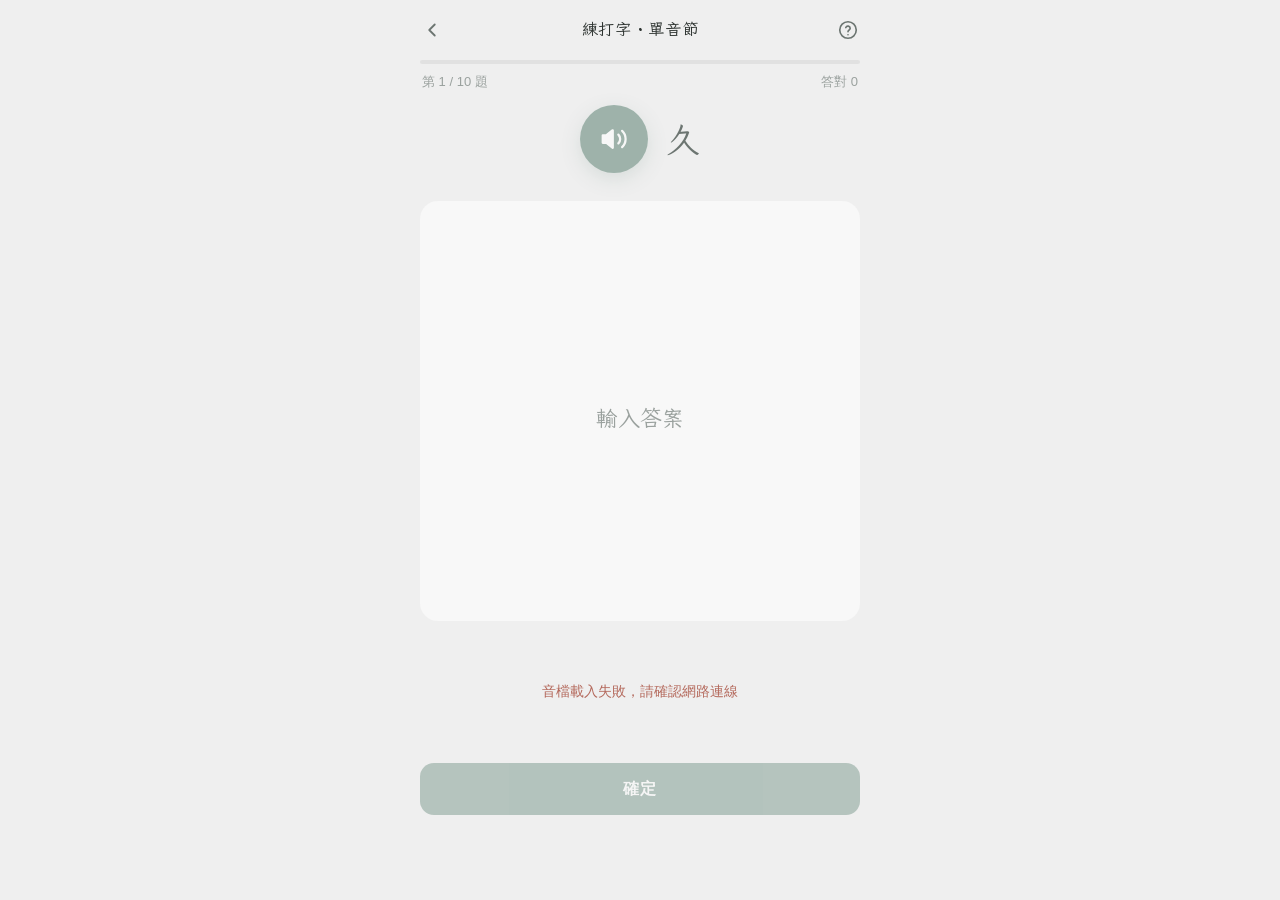
==== website/type/index.html @ 7e02c41c "new mode" ====
<!doctype html>
<html lang="zh-Hant">
<head>
  <meta charset="utf-8">
  <meta name="viewport" content="width=device-width, initial-scale=1, viewport-fit=cover">
  <meta name="theme-color" content="#efefef">
  <title>單音節打字｜練台羅</title>
  <link rel="icon" href="data:image/svg+xml,%3Csvg xmlns='http://www.w3.org/2000/svg' viewBox='0 0 64 64'%3E%3Crect width='64' height='64' rx='14' fill='%235c8273'/%3E%3Ctext x='32' y='46' font-size='40' text-anchor='middle' fill='white' font-family='sans-serif'%3E%C3%A1%3C/text%3E%3C/svg%3E">
  <link rel="preconnect" href="https://fonts.googleapis.com">
  <link rel="preconnect" href="https://fonts.gstatic.com" crossorigin>
  <link href="https://fonts.googleapis.com/css2?family=Iansui&display=swap" rel="stylesheet">
  <link rel="stylesheet" href="../css/style.css">
  <script>
    if ('serviceWorker' in navigator) {
      var css = document.querySelector('link[rel="stylesheet"][href*="style.css"]');
      var root = css ? css.getAttribute('href').replace(/css\/style\.css(?:\?.*)?$/, '') : './';
      navigator.serviceWorker.register(root + 'sw.js');
    }
  </script>

</head>
<body class="page-fit">
  <script src="../data/tone-syllables.js"></script>
  <script src="../js/common.js"></script>
  <script src="../js/tones.js"></script>
  <script src="../js/quiz-shell.js"></script>
  <script src="../js/mode-typing.js"></script>
  <script>
    QuizShell.create(
      {
        unit: 'type-1',
        title: '練打字・單音節',
        data: window.TONE_SYLLABLES,
        groupBy: (d) => d.p[0][2],
        poolPerGroup: LianTailo.POOL_PER_GROUP.tone,
      },
      TypingMode.create()
    );
  </script>
</body>
</html>
---- website/css/style.css ----
:root {
  --bg: #efefef;
  --primary: #5c8273;
  --primary-dark: #4b6c5f;
  --primary-soft: rgba(92, 130, 115, 0.12);
  --primary-line: rgba(92, 130, 115, 0.35);
  --ink: #2b312e;
  --ink-soft: #6c7571;
  --muted: #9aa19e;
  --card: #f8f8f8;
  --line: #dfe1e0;
  --wrong: #b4695c;
  --wrong-soft: rgba(180, 105, 92, 0.1);
  --radius: 18px;
  --font: -apple-system, BlinkMacSystemFont, "PingFang TC", "Noto Sans TC", "Segoe UI", Roboto, "Microsoft JhengHei", sans-serif;
  --font-roman: -apple-system, BlinkMacSystemFont, "Segoe UI", Roboto, "Noto Sans", "Helvetica Neue", Arial, sans-serif;
  --font-iansui: "Iansui", var(--font);
}

* { box-sizing: border-box; }

html { -webkit-text-size-adjust: 100%; }

body {
  margin: 0;
  background: var(--bg);
  color: var(--ink);
  font-family: var(--font);
  font-size: 16px;
  line-height: 1.6;
  -webkit-tap-highlight-color: transparent;
}

[hidden] { display: none !important; }

button { font: inherit; color: inherit; }

a { color: inherit; text-decoration: none; }

.app {
  max-width: 480px;
  margin: 0 auto;
  min-height: 100vh;
  min-height: 100dvh;
  padding: 0 20px calc(20px + env(safe-area-inset-bottom));
  display: flex;
  flex-direction: column;
}

/* ---------- 首頁 ---------- */

.home-header {
  display: flex;
  align-items: flex-start;
  justify-content: space-between;
  gap: 12px;
  padding: calc(32px + env(safe-area-inset-top)) 0 18px;
}

.home-title {
  margin: 0;
  font-family: var(--font-iansui);
  font-size: 34px;
  font-weight: 400;
  font-synthesis: none;
  letter-spacing: 0.08em;
  white-space: nowrap;
}

@media (max-width: 520px) {
  .home-header > div:first-child { flex: 1; min-width: 0; }

  .home-title {
    /* 扣掉頁面內距與右側兩個圖示後，讓標題在約 320–430px 的手機寬度維持單行 */
    font-size: clamp(20px, calc((100vw - 148px) / 8.7), 34px);
    letter-spacing: 0.03em;
  }
}

.home-subtitle {
  margin: 2px 0 0;
  color: var(--primary);
  font-family: var(--font-roman);
  font-size: 15px;
  letter-spacing: 0.04em;
}

.home-tools {
  display: flex;
  align-items: flex-start;
  flex: none;
  margin-right: -8px;
}

.home-tool { position: relative; }

.home-main {
  display: flex;
  flex-direction: column;
  gap: 12px;
}

.practice-card {
  padding: 4px 8px 10px;
  transition: transform 0.15s ease;
}

.practice-card:has(.practice-link:active) { transform: scale(0.985); }

.practice-link {
  display: flex;
  align-items: center;
  gap: 14px;
  padding: 12px 6px 8px 8px;
  border-radius: 14px;
}

.practice-link:active { background: #f3f3f3; }

.segmented.practice-levels { width: 100%; }

.segmented.practice-levels button {
  flex: 1;
  min-width: 0;
  padding: 6px 2px;
  font-size: 12px;
  line-height: 1.25;
  white-space: nowrap;
}

.unit-icon {
  flex: none;
  width: 52px;
  height: 52px;
  display: grid;
  place-items: center;
  border-radius: 14px;
  background: var(--primary-soft);
  color: var(--primary);
  font-family: var(--font-roman);
  font-size: 28px;
  font-weight: 500;
}

.unit-icon.is-small { font-size: 19px; letter-spacing: -0.02em; }

.unit-icon.is-pitch {
  background: rgba(90, 115, 140, 0.14);
  color: #5a738c;
}

.unit-icon.is-type {
  background: rgba(196, 154, 46, 0.16);
  color: #b58a1e;
}

.unit-icon.is-spell {
  background: rgba(154, 112, 64, 0.14);
  color: #8f6a42;
}

.unit-body { flex: 1; min-width: 0; }

.unit-title-row {
  display: flex;
  align-items: flex-start;
  gap: 8px;
}

.count-badge {
  flex: none;
  min-width: 26px;
  height: 26px;
  padding: 0 8px;
  display: grid;
  place-items: center;
  border-radius: 13px;
  background: var(--wrong-soft);
  color: var(--wrong);
  font-size: 13px;
  font-weight: 600;
  font-variant-numeric: tabular-nums;
}

.count-badge.home-badge {
  position: absolute;
  top: 2px;
  right: 0;
  min-width: 18px;
  height: 18px;
  padding: 0 5px;
  font-size: 11px;
  pointer-events: none;
}

.unit-name {
  flex: 1;
  min-width: 0;
  margin: 0;
  font-family: var(--font-iansui);
  font-size: 17px;
  font-weight: 400;
  font-synthesis: none;
  line-height: 22px;
}

.unit-desc { margin: 2px 0 0; color: var(--ink-soft); font-size: 14px; line-height: 1.5; }

.unit-chevron { flex: none; margin-top: 1px; color: var(--muted); }

/* ---------- 頂部列 ---------- */

.topbar {
  position: sticky;
  top: 0;
  z-index: 5;
  display: flex;
  align-items: center;
  gap: 8px;
  margin: 0 -20px;
  padding: calc(10px + env(safe-area-inset-top)) 12px 10px;
  background: var(--bg);
}

.topbar-title {
  flex: 1;
  margin: 0;
  font-family: var(--font-iansui);
  font-size: 16px;
  font-weight: 400;
  font-synthesis: none;
  text-align: center;
  letter-spacing: 0.04em;
}

.icon-btn {
  width: 40px;
  height: 40px;
  display: grid;
  place-items: center;
  padding: 0;
  border: 0;
  border-radius: 50%;
  background: transparent;
  color: var(--ink-soft);
  cursor: pointer;
}

.icon-btn:active { background: rgba(0, 0, 0, 0.05); }

/* ---------- 按鈕 ---------- */

.btn {
  display: inline-flex;
  align-items: center;
  justify-content: center;
  min-height: 52px;
  padding: 0 18px;
  border: 0;
  border-radius: 14px;
  font-size: 16px;
  font-weight: 600;
  letter-spacing: 0.04em;
  cursor: pointer;
  transition: transform 0.12s ease, background 0.15s ease, opacity 0.15s ease;
}

.btn:active:not(:disabled) { transform: scale(0.97); }

.btn:disabled { opacity: 0.4; cursor: default; }

.btn-primary { background: var(--primary); color: #fff; }

.btn-primary:active:not(:disabled) { background: var(--primary-dark); }

.btn-outline {
  background: transparent;
  color: var(--primary);
  box-shadow: inset 0 0 0 1.5px var(--primary);
}

.btn-ghost { background: rgba(0, 0, 0, 0.045); color: var(--ink-soft); }

.btn-block { width: 100%; }

.card {
  background: var(--card);
  border-radius: var(--radius);
}

/* ---------- 單畫面版面（不需捲動） ---------- */

.page-fit { overscroll-behavior: none; }

.page-fit .app {
  height: 100vh;
  height: 100dvh;
  min-height: 0;
  overflow-y: auto;
}

.page-fit .topbar { position: static; flex: none; }

/* ---------- 練習 ---------- */

.view { display: flex; flex-direction: column; flex: 1; min-height: 0; }

.progress {
  height: 4px;
  border-radius: 2px;
  background: rgba(0, 0, 0, 0.06);
  overflow: hidden;
}

.progress-bar {
  height: 100%;
  width: 0;
  background: var(--primary);
  border-radius: 2px;
  transition: width 0.3s ease;
}

.quiz-meta {
  display: flex;
  justify-content: space-between;
  margin: 8px 2px 0;
  color: var(--muted);
  font-size: 13px;
  font-variant-numeric: tabular-nums;
}

.play-wrap {
  flex: none;
  display: flex;
  align-items: center;
  justify-content: center;
  gap: 18px;
  margin: 12px 0 28px;
}

.play-hanji { font-family: var(--font-iansui); font-size: 34px; font-weight: 400; font-synthesis: none; color: var(--ink-soft); }

.play-btn {
  width: 68px;
  height: 68px;
  display: grid;
  place-items: center;
  border: 0;
  border-radius: 50%;
  background: var(--primary);
  color: #fff;
  cursor: pointer;
  box-shadow: 0 6px 18px rgba(92, 130, 115, 0.28);
  transition: transform 0.12s ease;
}

.play-btn:active { transform: scale(0.94); }

.play-btn.is-playing { background: var(--primary-dark); }

.play-btn.is-waiting { opacity: 0.55; }

.stage {
  position: relative;
  flex: 1 1 0;
  min-height: 150px;
  max-height: 420px;
  display: flex;
  padding: 6px 4px;
  box-shadow: inset 0 0 0 1.5px transparent;
  transition: box-shadow 0.2s ease, background 0.2s ease;
}

.stage.is-correct { box-shadow: inset 0 0 0 1.5px var(--primary); background: #f5f8f6; }

.stage.is-wrong { box-shadow: inset 0 0 0 1.5px var(--wrong); background: #faf6f5; }

.stage svg {
  display: block;
  flex: 1;
  width: 100%;
  height: 100%;
  min-height: 0;
  touch-action: none;
  user-select: none;
  -webkit-user-select: none;
  -webkit-touch-callout: none;
  cursor: crosshair;
}

.stage-letter { font-family: var(--font-iansui); font-size: 100px; font-weight: 400; font-synthesis: none; }

.stage-letter.is-initial { fill: var(--ink-soft); }

.stage-letter.is-final { fill: var(--ink); }

.stage-bracket { stroke: var(--primary-line); stroke-width: 3; stroke-linecap: round; fill: none; }

.stage-label { fill: var(--muted); font-family: var(--font); font-size: 22px; letter-spacing: 2px; }

.ink { fill: none; stroke: var(--primary); stroke-width: 7; stroke-linecap: round; stroke-linejoin: round; opacity: 0.75; }

.ink.is-unknown { stroke: var(--wrong); opacity: 0.6; }

.stage-hyphen { fill: var(--muted); }

.mark { fill: none; stroke-width: 7.5; stroke-linecap: round; stroke-linejoin: round; }

.mark.is-guess { stroke: var(--primary); }

.mark.is-correct { stroke: var(--primary); }

.mark.is-wrong { stroke: var(--wrong); opacity: 0.75; }

/* 作答前顯示提示、作答後顯示答案，高度固定讓按鈕不會移位 */
.feedback {
  flex: none;
  height: 120px;
  margin-top: 10px;
  display: flex;
  align-items: center;
  justify-content: center;
}

.status {
  margin: 0 4px;
  color: var(--ink-soft);
  font-size: 14px;
  text-align: center;
  white-space: pre-line;
}

.status.is-warn { color: var(--wrong); }

.answer {
  width: 100%;
  height: 100%;
  display: flex;
  flex-direction: column;
  justify-content: center;
  padding: 8px 16px;
  text-align: center;
}

.answer p { margin: 0; }

.answer-verdict { font-size: 14px; font-weight: 600; letter-spacing: 0.06em; }

.answer-verdict.is-correct { color: var(--primary); }

.answer-verdict.is-wrong { color: var(--wrong); }

.answer-word {
  font-family: var(--font-iansui);
  font-size: 28px;
  font-weight: 400;
  font-synthesis: none;
  line-height: 1.3;
}

.answer-word .hanji { margin-left: 10px; font-size: 22px; color: var(--ink-soft); }

.answer-meta { color: var(--ink-soft); font-size: 13px; line-height: 1.45; white-space: pre-line; }

/* 先看題目再作答的單元：音節與漢字在上方，作答後才能播放 */
.prompt {
  flex: none;
  display: flex;
  align-items: center;
  justify-content: center;
  gap: 18px;
  margin: 12px 0;
}

.prompt-word {
  margin: 0;
  font-family: var(--font-iansui);
  font-size: 38px;
  font-weight: 400;
  font-synthesis: none;
  line-height: 1.2;
}

.prompt-word .hanji { margin-left: 12px; font-size: 32px; color: var(--ink-soft); }

.prompt-word.is-long { font-size: 28px; }

.prompt-word.is-long .hanji { margin-left: 8px; font-size: 24px; }

.play-btn.is-small { width: 48px; height: 48px; box-shadow: 0 4px 12px rgba(92, 130, 115, 0.24); }

.play-btn.is-small svg { width: 22px; height: 22px; }

.play-btn:disabled { opacity: 0.25; box-shadow: none; cursor: default; }

.actions {
  flex: none;
  display: flex;
  gap: 10px;
  padding-top: 12px;
}

.actions .btn { flex: 1; }

.actions .btn-ghost { flex: 0.7; }

/* ---------- 結果 ---------- */

.result-hero { flex: none; margin: 24px 0 18px; text-align: center; }

.result-score {
  font-family: var(--font-roman);
  font-size: 64px;
  font-weight: 300;
  line-height: 1.1;
  color: var(--primary);
}

.result-score small { font-size: 28px; color: var(--muted); }

.result-text { margin-top: 6px; color: var(--ink-soft); }

.review-wrap { flex: 1 1 auto; min-height: 0; display: flex; flex-direction: column; }

.review-list { flex: 0 1 auto; min-height: 0; overflow-y: auto; margin: 0; padding: 6px 0; list-style: none; }

.review-item {
  display: flex;
  align-items: center;
  gap: 12px;
  padding: 10px 16px;
}

.review-item + .review-item { border-top: 1px solid var(--line); }

.review-hanji { width: 1.6em; font-family: var(--font-iansui); font-size: 20px; font-weight: 400; font-synthesis: none; text-align: center; }

.review-body { flex: 1; min-width: 0; }

.review-answer { font-family: var(--font-iansui); font-size: 19px; font-weight: 400; font-synthesis: none; }

.review-yours { color: var(--wrong); font-size: 13px; }

.mini-play {
  flex: none;
  width: 36px;
  height: 36px;
  display: grid;
  place-items: center;
  border: 0;
  border-radius: 50%;
  background: var(--primary-soft);
  color: var(--primary);
  cursor: pointer;
}

.review-title { margin: 0 4px 10px; color: var(--muted); font-size: 13px; letter-spacing: 0.06em; }

.result-actions { flex: none; display: flex; flex-direction: column; gap: 10px; margin-top: auto; padding-top: 16px; }

@media (max-height: 620px) {
  .play-wrap { margin: 6px 0 16px; }
  .play-btn { width: 56px; height: 56px; }
  .prompt { margin: 8px 0; }
  .prompt-word { font-size: 32px; }
  .feedback { height: 112px; margin-top: 8px; }
  .answer-word { font-size: 24px; }
  .result-hero { margin: 12px 0 10px; }
  .result-score { font-size: 48px; }
}

/* ---------- 選擇題 ---------- */

.stage.is-choices { padding: 10px; }

.choice-grid {
  flex: 1;
  min-height: 0;
  display: grid;
  grid-template-columns: 1fr 1fr;
  grid-template-rows: 1fr 1fr;
  gap: 10px;
}

.choice {
  min-width: 0;
  min-height: 0;
  display: flex;
  align-items: center;
  justify-content: center;
  padding: 8px;
  border: 0;
  border-radius: 14px;
  background: #fff;
  box-shadow: inset 0 0 0 1.5px var(--line);
  cursor: pointer;
  transition: transform 0.12s ease, box-shadow 0.15s ease, opacity 0.2s ease;
}

.choice:active:not(:disabled) { transform: scale(0.97); }

.choice:disabled { cursor: default; opacity: 0.45; }

.choice.is-picked { background: #f2f7f4; box-shadow: inset 0 0 0 2.5px var(--primary); }

.choice.is-correct { opacity: 1; background: #f2f7f4; box-shadow: inset 0 0 0 2.5px var(--primary); }

.choice.is-wrong { opacity: 1; background: #fbf4f2; box-shadow: inset 0 0 0 2.5px var(--wrong); }

.choice.is-wrong .contour { color: var(--wrong); }

.choice .pitch-svg { width: 100%; height: 100%; max-height: 120px; }

.stage.is-choices.is-correct,
.stage.is-choices.is-wrong { box-shadow: none; background: var(--card); }

.btn-placeholder { visibility: hidden; flex: 1; }

/* ---------- 拼寫 ---------- */

.stage.is-spelling { flex-direction: column; gap: 10px; }

.stage.is-type {
  flex-direction: column;
  align-items: stretch;
  justify-content: center;
  padding: 28px 20px;
}

.type-input {
  width: 100%;
  border: 0;
  background: transparent;
  text-align: center;
  font-family: var(--font-iansui);
  font-size: 42px;
  line-height: 1.3;
  color: var(--ink);
  outline: none;
}

.type-input::placeholder {
  color: var(--muted);
  font-size: 22px;
}

.type-input:disabled { opacity: 1; -webkit-text-fill-color: var(--ink); }

.spell-display {
  flex: none;
  display: flex;
  justify-content: center;
  gap: 10px;
  padding: 6px 0 2px;
}

.spell-slot {
  min-width: 76px;
  display: flex;
  flex-direction: column;
  align-items: center;
  padding: 8px 12px 6px;
  border: 0;
  border-radius: 12px;
  background: #fff;
  box-shadow: inset 0 0 0 1.5px var(--line);
  cursor: default;
}

.spell-slot:disabled { opacity: 1; }

.spell-slot.is-editable { cursor: pointer; }

.spell-slot.is-editable:active { transform: scale(0.97); }

.spell-slot.is-editable .spell-label { color: var(--primary); }

.spell-text { font-family: var(--font-iansui); font-size: 28px; font-weight: 400; font-synthesis: none; line-height: 1.2; white-space: nowrap; }

.spell-slot.is-t .spell-text { font-family: var(--font); font-size: 20px; line-height: 1.68; }

.spell-meta {
  display: flex;
  align-items: baseline;
  justify-content: center;
  gap: 4px;
  margin-top: 2px;
  line-height: 1.25;
  white-space: nowrap;
}

.spell-label { color: var(--muted); font-size: 11px; }

.spell-fix { color: var(--primary); font-family: var(--font-roman); font-size: 13px; line-height: 1.25; }

.spell-slot.is-pending .spell-text { color: var(--line); }

.spell-slot.is-active { box-shadow: inset 0 0 0 2px var(--primary); }

.spell-slot.is-active .spell-text { color: var(--primary-line); }

.spell-slot.is-given { background: transparent; box-shadow: none; }

.spell-slot.is-given .spell-text { color: var(--ink-soft); }

.spell-slot.is-correct { background: #f2f7f4; box-shadow: inset 0 0 0 2px var(--primary); }

.spell-slot.is-correct .spell-text { color: var(--primary); }

.spell-slot.is-wrong { background: #fbf4f2; box-shadow: inset 0 0 0 2px var(--wrong); }

.spell-slot.is-wrong .spell-text { color: var(--wrong); text-decoration: line-through; text-decoration-thickness: 2px; }

.choice-grid.is-two { grid-template-rows: 1fr; }

.choice.is-text { flex-direction: column; gap: 2px; }

.choice-main { font-family: var(--font-iansui); font-size: 30px; font-weight: 400; font-synthesis: none; color: var(--ink); line-height: 1.2; }

.choice-sub { color: var(--muted); font-size: 12px; }

.choice.is-correct .choice-main { color: var(--primary); }

.choice.is-wrong .choice-main { color: var(--wrong); }

/* ---------- 音值圖 ---------- */

.pitch-svg .staff-line { stroke-width: 1.2; }

.pitch-svg .contour line { stroke-width: 3.6; }

.pitch-svg .contour-head { stroke-width: 1.5; }

.pitch-svg .contour-stop { stroke-width: 2; fill: #fff; }

.staff-divider { stroke: var(--line); stroke-width: 1; stroke-dasharray: 2 3; }

.staff-caption { fill: var(--ink-soft); font-family: var(--font-roman); font-size: 13px; }

.pitch-svg.is-tiny { width: 96px; height: auto; display: block; }

.pitch-svg.is-tiny .contour line { stroke-width: 4; }

.pitch-compare { display: flex; gap: 10px; margin-top: 4px; }

.pitch-compare-item { display: flex; flex-direction: column; color: var(--primary); }

.pitch-compare-item small { font-size: 11px; line-height: 1.4; }

.pitch-compare-item.is-wrong { color: var(--wrong); }

.pitch-compare-item.is-wrong .contour { color: var(--wrong); }

.sheet-subtitle { margin: 22px 0 10px; font-size: 16px; }

.sandhi-table { padding: 4px 0; }

.sandhi-row {
  display: grid;
  grid-template-columns: 4.8em 1fr 1fr;
  align-items: center;
  gap: 4px;
  padding: 8px 10px;
}

.sandhi-row + .sandhi-row { border-top: 1px solid var(--line); }

.sandhi-word { display: flex; flex-direction: column; min-width: 0; line-height: 1.25; }

.sandhi-word strong { font-size: 16px; font-weight: 600; }

.sandhi-word .roman { font-family: var(--font-roman); font-size: 13px; }

.sandhi-word small { color: var(--muted); font-size: 11px; }

.sandhi-pitch {
  display: flex;
  flex-direction: column;
  align-items: center;
  min-width: 0;
}

.sandhi-play {
  margin-top: 2px;
  padding: 1px 7px;
  border: 0;
  border-radius: 9px;
  background: var(--primary-soft);
  color: var(--primary);
  font-size: 12px;
  line-height: 1.5;
  cursor: pointer;
}

.sandhi-play:active { background: rgba(92, 130, 115, 0.22); }

.sandhi-missing {
  margin-top: 2px;
  color: var(--muted);
  font-size: 11px;
  line-height: 1.5;
}

.sandhi-pitch small { color: var(--muted); font-size: 11px; line-height: 1.3; text-align: center; }

.sandhi-pitch.is-changed small { color: var(--primary); font-weight: 600; }

.sandhi-pitch b {
  color: var(--ink-soft);
  font-family: var(--font-roman);
  font-size: 12px;
  font-weight: 500;
  font-variant-numeric: tabular-nums;
}

/* ---------- 題庫檢查 ---------- */

.rv-filters { flex: none; display: flex; gap: 6px; margin: 2px 0 10px; }

.rv-filters select {
  flex: 1;
  min-width: 0;
  min-height: 36px;
  padding: 0 8px;
  border: 0;
  border-radius: 10px;
  background: rgba(0, 0, 0, 0.045);
  color: var(--ink);
  font: inherit;
  font-size: 14px;
}

.rv-card {
  flex: 1 1 0;
  min-height: 0;
  margin-top: 12px;
  display: flex;
  flex-direction: column;
  align-items: center;
  justify-content: center;
  gap: 6px;
  padding: 14px 16px;
  text-align: center;
}

.rv-card-top { display: flex; align-items: center; gap: 8px; color: var(--muted); font-size: 13px; }

.rv-badge { padding: 0 8px; border-radius: 9px; font-size: 12px; line-height: 20px; }

.rv-badge.is-ok { background: var(--primary-soft); color: var(--primary); }

.rv-badge.is-edit { background: rgba(196, 149, 79, 0.16); color: #a0773a; }

.rv-badge.is-exclude { background: rgba(0, 0, 0, 0.06); color: var(--ink-soft); }

.rv-word { margin: 0; font-family: var(--font-iansui); font-size: 30px; font-weight: 400; font-synthesis: none; line-height: 1.3; }

.rv-word .hanji { margin-left: 10px; font-size: 26px; color: var(--ink-soft); }

.rv-graph-big { width: 100%; max-width: 340px; min-height: 0; flex: 0 1 auto; }

.rv-graph-big .pitch-svg { width: 100%; height: auto; max-height: 160px; display: block; }

.rv-graph-big .staff-caption { font-size: 11px; }

.rv-rule { margin: 0; color: var(--ink-soft); font-size: 14px; }

.rv-card-bottom { display: flex; flex-direction: column; align-items: center; gap: 4px; margin-top: 4px; }

.rv-link {
  min-height: 36px;
  padding: 0 10px;
  border: 0;
  background: transparent;
  color: var(--muted);
  font-size: 14px;
  cursor: pointer;
}

.rv-link:disabled { opacity: 0.35; cursor: default; }

.rv-link.is-primary { color: var(--primary); font-weight: 600; }

.btn.is-current { box-shadow: inset 0 0 0 2.5px var(--ink-soft); }

.btn-primary.is-current { box-shadow: inset 0 0 0 2.5px var(--primary-dark), 0 0 0 3px var(--primary-soft); }

.rv-nav { flex: none; display: flex; justify-content: space-between; padding-top: 4px; }

.rv-footer {
  flex: none;
  display: flex;
  justify-content: space-between;
  margin-top: 6px;
  padding-top: 6px;
  border-top: 1px solid var(--line);
}

.rv-edit-grid { display: grid; grid-template-columns: repeat(3, 1fr); gap: 8px; }

.rv-edit-option {
  display: flex;
  flex-direction: column;
  align-items: center;
  gap: 2px;
  padding: 8px 4px 6px;
  border: 0;
  border-radius: 12px;
  background: #fff;
  box-shadow: inset 0 0 0 1.5px var(--line);
  color: var(--ink-soft);
  font-size: 12px;
  cursor: pointer;
}

.rv-edit-option .pitch-svg { width: 100%; height: auto; }

.rv-edit-option.is-default { box-shadow: inset 0 0 0 1.5px var(--primary-line); }

.rv-edit-option.is-current { box-shadow: inset 0 0 0 2.5px #c4954f; color: var(--ink); }

.rv-edit-cancel { margin-top: 14px; }

/* ---------- 練習設定 ---------- */

.settings { padding: 4px 0; margin-bottom: 8px; }

.setting-row {
  display: flex;
  align-items: center;
  justify-content: space-between;
  gap: 12px;
  padding: 12px 16px;
  cursor: default;
}

.setting-row + .setting-row { border-top: 1px solid var(--line); }

.setting-row.is-stack { flex-wrap: wrap; }

.setting-row.is-stack .segmented { flex: 1 1 100%; margin-top: 8px; }

.setting-row.is-stack .segmented button { flex: 1; }

label.setting-row,
button.setting-row { cursor: pointer; }

button.setting-row {
  width: 100%;
  border: 0;
  background: transparent;
  text-align: left;
  color: var(--muted);
}

button.setting-row:active { background: rgba(0, 0, 0, 0.03); }

.install-lead { margin-top: 0; }

.install-steps {
  margin: 4px 0 18px;
  padding: 0;
  list-style: none;
}

.install-steps li {
  display: flex;
  align-items: flex-start;
  gap: 10px;
  padding: 12px 2px;
  border-top: 1px solid var(--line);
  color: var(--ink);
  font-size: 15px;
}

.install-step-num {
  flex: none;
  width: 22px;
  height: 22px;
  margin-top: 1px;
  display: grid;
  place-items: center;
  border-radius: 50%;
  background: var(--primary-soft);
  color: var(--primary);
  font-size: 13px;
  font-weight: 600;
}

.setting-name { margin: 0; font-size: 15px; font-weight: 500; }

.setting-desc { margin: 2px 0 0; color: var(--muted); font-size: 12px; }

.segmented {
  flex: none;
  display: flex;
  gap: 2px;
  padding: 3px;
  border-radius: 11px;
  background: rgba(0, 0, 0, 0.05);
}

.segmented button {
  min-width: 40px;
  min-height: 32px;
  padding: 0 8px;
  border: 0;
  border-radius: 8px;
  background: transparent;
  color: var(--ink-soft);
  font-size: 14px;
  font-variant-numeric: tabular-nums;
  cursor: pointer;
}

.segmented button.is-active {
  background: #fff;
  color: var(--primary);
  font-weight: 600;
  box-shadow: 0 1px 3px rgba(0, 0, 0, 0.08);
}

.switch {
  flex: none;
  appearance: none;
  -webkit-appearance: none;
  position: relative;
  width: 48px;
  height: 28px;
  margin: 0;
  border-radius: 14px;
  background: rgba(0, 0, 0, 0.14);
  cursor: pointer;
  transition: background 0.2s ease;
}

.switch::after {
  content: "";
  position: absolute;
  top: 3px;
  left: 3px;
  width: 22px;
  height: 22px;
  border-radius: 50%;
  background: #fff;
  box-shadow: 0 1px 3px rgba(0, 0, 0, 0.2);
  transition: transform 0.2s ease;
}

.switch:checked { background: var(--primary); }

.switch:checked::after { transform: translateX(20px); }

.switch:focus-visible { outline: 2px solid var(--primary-line); outline-offset: 2px; }

/* ---------- 錯題本 ---------- */

.chips {
  display: flex;
  flex-wrap: wrap;
  gap: 8px;
  margin: 4px 0 14px;
}

.chip {
  flex: none;
  min-height: 36px;
  padding: 0 14px;
  border: 0;
  border-radius: 18px;
  background: rgba(0, 0, 0, 0.045);
  color: var(--ink-soft);
  font-size: 14px;
  white-space: nowrap;
  cursor: pointer;
}

.chip.is-active { background: var(--primary); color: #fff; }

.mistake-scope {
  margin: 2px 2px 4px;
  font-family: var(--font-iansui);
  font-size: 17px;
  font-weight: 400;
  font-synthesis: none;
  line-height: 1.4;
}

.chips:not([hidden]) + .chips-levels { margin-top: -6px; }

.chips-levels .chip {
  min-height: 32px;
  padding: 0 12px;
  background: transparent;
  box-shadow: inset 0 0 0 1px var(--line);
  font-size: 13px;
}

.chips-levels .chip.is-active {
  background: var(--primary-soft);
  color: var(--primary);
  box-shadow: none;
  font-weight: 600;
}

.chips-levels.is-root .chip {
  min-height: 36px;
  padding: 0 14px;
  background: rgba(0, 0, 0, 0.045);
  box-shadow: none;
  color: var(--ink-soft);
  font-size: 14px;
  font-weight: 400;
}

.chips-levels.is-root .chip.is-active {
  background: var(--primary);
  color: #fff;
}

.mistake-list { margin-top: 4px; }

.mistake-list .review-item { align-items: flex-start; padding: 12px 12px 12px 16px; }

.mistake-list .review-hanji { flex: none; width: 2.2em; padding-top: 2px; }

.mistake-list .mini-play { margin-top: 4px; }

.mistake-meta {
  display: flex;
  flex-wrap: wrap;
  align-items: center;
  column-gap: 6px;
  row-gap: 2px;
  margin-top: 2px;
  color: var(--muted);
  font-size: 12px;
}

.mistake-stat { white-space: nowrap; }

.tag {
  display: inline-block;
  margin-right: 0;
  padding: 0 7px;
  border-radius: 9px;
  background: var(--primary-soft);
  color: var(--primary);
  font-size: 11px;
  line-height: 18px;
}

.mini-delete {
  flex: none;
  width: 36px;
  height: 36px;
  margin-top: 4px;
  display: grid;
  place-items: center;
  border: 0;
  border-radius: 50%;
  background: transparent;
  color: var(--muted);
  cursor: pointer;
}

.mini-delete:active { background: rgba(0, 0, 0, 0.05); }

.empty-state { margin: 64px 0 0; text-align: center; }

.empty-title { margin: 0; font-size: 17px; font-weight: 600; }

.empty-text { margin: 4px 0 20px; color: var(--ink-soft); font-size: 14px; }

.mistake-footer { margin-top: 20px; }

.mistake-hint { margin: 0 4px 12px; color: var(--muted); font-size: 12px; text-align: center; }

/* ---------- 說明面板 ---------- */

.help-screen {
  position: fixed;
  inset: 0;
  z-index: 20;
  display: flex;
  justify-content: center;
  background: var(--bg);
}

.help-frame {
  width: 100%;
  max-width: 480px;
  min-height: 0;
  display: flex;
  flex-direction: column;
}

.help-frame .topbar { margin: 0; flex: none; }

.help-body {
  flex: 1;
  min-height: 0;
  overflow-y: auto;
  padding: 0 20px calc(24px + env(safe-area-inset-bottom));
}

.sheet {
  position: fixed;
  inset: 0;
  z-index: 20;
  display: flex;
  align-items: flex-end;
  justify-content: center;
  background: rgba(30, 36, 33, 0.28);
  animation: fade-in 0.2s ease;
}

.sheet-panel {
  width: 100%;
  max-width: 480px;
  max-height: 86vh;
  overflow-y: auto;
  padding: 10px 22px calc(24px + env(safe-area-inset-bottom));
  background: var(--bg);
  border-radius: 22px 22px 0 0;
  animation: slide-up 0.25s ease;
}

.sheet-handle { width: 40px; height: 4px; margin: 0 auto 14px; border-radius: 2px; background: rgba(0, 0, 0, 0.12); }

.sheet-title { margin: 0 0 12px; font-size: 18px; }

.help-tabs { width: auto; margin: 0 20px 14px; flex: none; }

.help-tabs button {
  flex: 1;
  min-width: 0;
  padding: 6px 4px;
  font-size: 13px;
  line-height: 1.3;
  white-space: normal;
}

.tone-grid {
  display: grid;
  grid-template-columns: repeat(4, minmax(0, 1fr));
  gap: 8px;
}

.tone-cell {
  display: flex;
  flex-direction: column;
  align-items: center;
  gap: 1px;
  min-width: 0;
  padding: 10px 2px 8px;
  border: 0;
  border-radius: 14px;
  background: var(--card);
  cursor: pointer;
}

.tone-cell:active { background: #fff; }

.tone-cell-no { font-size: 18px; font-weight: 700; line-height: 1.15; font-variant-numeric: tabular-nums; }

.tone-cell-name { color: var(--muted); font-size: 11px; line-height: 1.3; }

.tone-cell-word {
  font-size: 15px;
  line-height: 1.3;
  white-space: nowrap;
}

.tone-cell-word b { font-weight: 600; }

.tone-cell-word .roman { font-family: var(--font-roman); }

.tone-cell .mini-pitch { width: 44px; height: 28px; margin-top: 2px; }

.tone-cell-value {
  color: var(--ink-soft);
  font-family: var(--font-roman);
  font-size: 12px;
  font-variant-numeric: tabular-nums;
  letter-spacing: 0.04em;
}

.tone-cell-gap { min-width: 0; }

.mark-block { margin-top: 18px; }

.mark-block h3 {
  margin: 0 2px 6px;
  font-size: 15px;
  font-weight: 600;
}

.mark-block .sheet-text { margin-top: 0; }

.mark-order {
  margin: 8px 0 0;
  padding: 4px 0;
  list-style: none;
  border-radius: var(--radius);
  background: var(--card);
}

.mark-order li {
  display: grid;
  grid-template-columns: 3.2em minmax(0, 1fr);
  align-items: baseline;
  column-gap: 10px;
  padding: 8px 14px;
  font-size: 14px;
}

ol.mark-order li { grid-template-columns: 1.6em 3.2em minmax(0, 1fr); }

.mark-order li + li { border-top: 1px solid var(--line); }

ol.mark-order { counter-reset: mark; }

ol.mark-order li::before {
  content: counter(mark) ".";
  counter-increment: mark;
  color: var(--primary);
  font-weight: 600;
}

.mark-ex {
  color: var(--ink-soft);
  font-family: var(--font-roman);
  font-size: 13px;
}

.sandhi-chart-wrap { padding: 8px 4px 2px; }

.sandhi-chart { display: block; width: 100%; height: auto; }

.sandhi-chart-arrow {
  fill: none;
  stroke: #2b312e;
  stroke-width: 1.6;
  stroke-linecap: butt;
  marker-end: url(#sandhiHead);
}

.sandhi-chart-num {
  fill: #2b312e;
  font-size: 26px;
  font-weight: 700;
  text-anchor: middle;
  dominant-baseline: middle;
}

.sandhi-chart-label {
  fill: #6c7571;
  font-size: 12px;
  text-anchor: middle;
  dominant-baseline: middle;
}

/* ---------- 音值圖 ---------- */

.mini-pitch { width: 48px; height: 30px; flex: none; }

.staff-line { stroke: #cfd2d1; stroke-width: 2; }

.mini-pitch .staff-line { stroke-width: 1; }

.staff-label { fill: var(--muted); font-family: var(--font-roman); font-size: 20px; }

.contour { color: var(--primary); }

.contour line { stroke: currentColor; stroke-width: 6; stroke-linecap: round; }

.contour-head { fill: currentColor; stroke: currentColor; stroke-width: 2; stroke-linejoin: round; }

.contour-stop { fill: var(--card); stroke: currentColor; stroke-width: 3; }

.contour.is-wrong { color: var(--wrong); opacity: 0.8; }

.contour.is-variant { opacity: 0.25; }

.mini-pitch .contour line { stroke-width: 2.2; }

.mini-pitch .contour-head { stroke-width: 1; }

.mini-pitch .contour-stop { stroke-width: 1.3; }

.sheet-text { margin: 16px 2px 0; color: var(--ink-soft); font-size: 14px; }

.sheet-text strong { color: var(--ink); font-weight: 600; }

.sheet-text .roman { font-family: var(--font-roman); }

@keyframes fade-in { from { opacity: 0; } }

@keyframes slide-up { from { transform: translateY(40px); opacity: 0.4; } }

@media (min-width: 560px) {
  .home-header { padding-top: calc(48px + env(safe-area-inset-top)); }
}
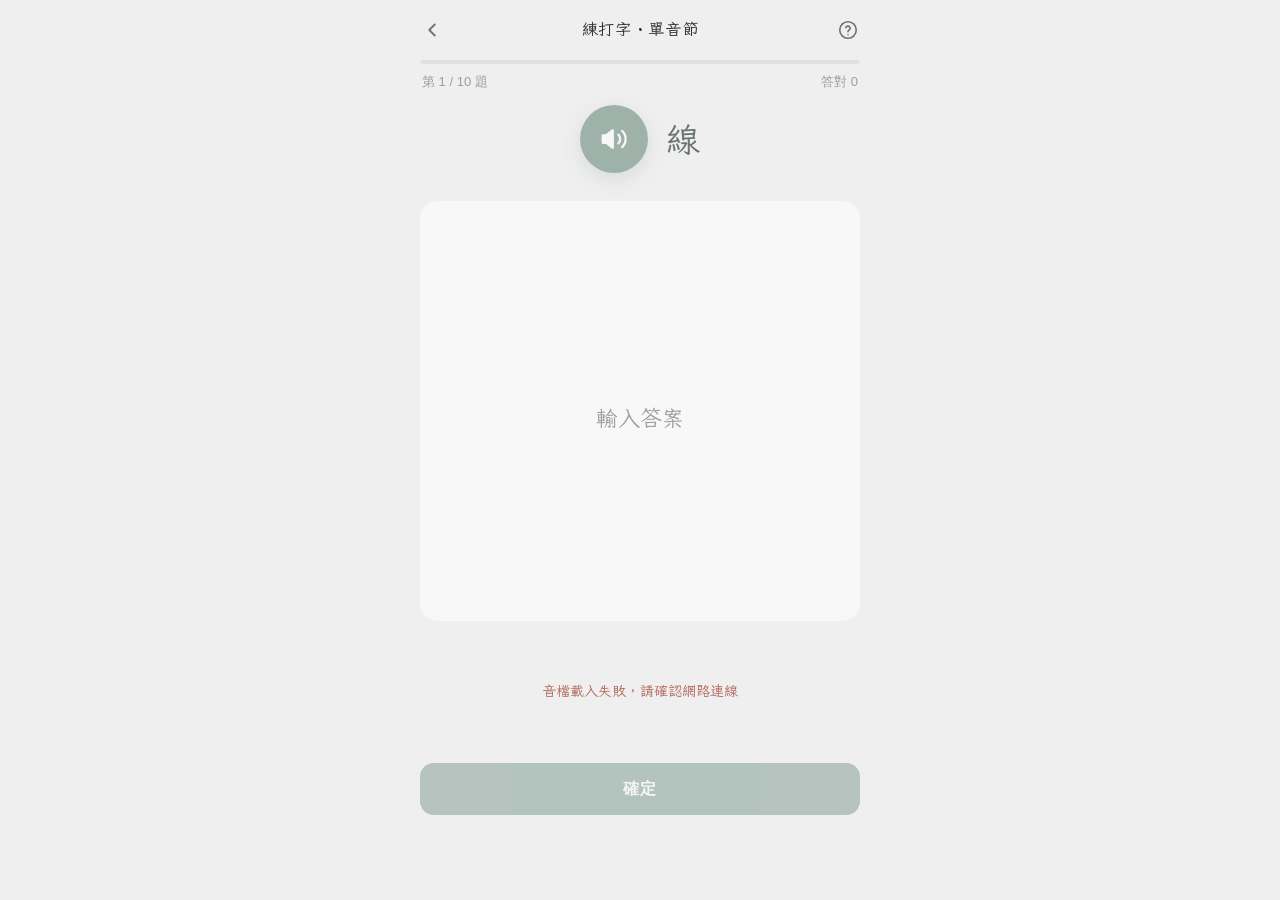
==== commit e8011c54: "i18n" ====
--- a/website/type/index.html
+++ b/website/type/index.html
@@ -21,6 +21,7 @@
 </head>
 <body class="page-fit">
   <script src="../data/tone-syllables.js"></script>
+  <script src="../js/i18n.js"></script>
   <script src="../js/common.js"></script>
   <script src="../js/tones.js"></script>
   <script src="../js/quiz-shell.js"></script>
@@ -29,7 +30,7 @@
     QuizShell.create(
       {
         unit: 'type-1',
-        title: '練打字・單音節',
+        title: LianTailo.t('page.type.1'),
         data: window.TONE_SYLLABLES,
         groupBy: (d) => d.p[0][2],
         poolPerGroup: LianTailo.POOL_PER_GROUP.tone,
--- a/website/css/style.css
+++ b/website/css/style.css
@@ -137,9 +137,10 @@
   border-radius: 14px;
   background: var(--primary-soft);
   color: var(--primary);
-  font-family: var(--font-roman);
+  font-family: var(--font-iansui);
   font-size: 28px;
-  font-weight: 500;
+  font-weight: 400;
+  font-synthesis: none;
 }
 
 .unit-icon.is-small { font-size: 19px; letter-spacing: -0.02em; }
@@ -425,7 +426,10 @@
 .status {
   margin: 0 4px;
   color: var(--ink-soft);
+  font-family: var(--font-iansui);
   font-size: 14px;
+  font-weight: 400;
+  font-synthesis: none;
   text-align: center;
   white-space: pre-line;
 }
@@ -460,7 +464,7 @@
 
 .answer-word .hanji { margin-left: 10px; font-size: 22px; color: var(--ink-soft); }
 
-.answer-meta { color: var(--ink-soft); font-size: 13px; line-height: 1.45; white-space: pre-line; }
+.answer-meta { color: var(--ink-soft); font-family: var(--font-iansui); font-size: 13px; font-weight: 400; font-synthesis: none; line-height: 1.45; white-space: pre-line; }
 
 /* 先看題目再作答的單元：音節與漢字在上方，作答後才能播放 */
 .prompt {
@@ -539,7 +543,7 @@
 
 .review-answer { font-family: var(--font-iansui); font-size: 19px; font-weight: 400; font-synthesis: none; }
 
-.review-yours { color: var(--wrong); font-size: 13px; }
+.review-yours { color: var(--wrong); font-family: var(--font-iansui); font-size: 13px; font-weight: 400; font-synthesis: none; }
 
 .mini-play {
   flex: none;
@@ -583,6 +587,7 @@
 }
 
 .choice {
+  position: relative;
   min-width: 0;
   min-height: 0;
   display: flex;
@@ -677,7 +682,7 @@
 
 .spell-text { font-family: var(--font-iansui); font-size: 28px; font-weight: 400; font-synthesis: none; line-height: 1.2; white-space: nowrap; }
 
-.spell-slot.is-t .spell-text { font-family: var(--font); font-size: 20px; line-height: 1.68; }
+.spell-slot.is-t .spell-text { font-size: 20px; line-height: 1.68; }
 
 .spell-meta {
   display: flex;
@@ -691,7 +696,7 @@
 
 .spell-label { color: var(--muted); font-size: 11px; }
 
-.spell-fix { color: var(--primary); font-family: var(--font-roman); font-size: 13px; line-height: 1.25; }
+.spell-fix { color: var(--primary); font-family: var(--font-iansui); font-size: 13px; font-weight: 400; font-synthesis: none; line-height: 1.25; }
 
 .spell-slot.is-pending .spell-text { color: var(--line); }
 
@@ -717,7 +722,31 @@
 
 .choice-main { font-family: var(--font-iansui); font-size: 30px; font-weight: 400; font-synthesis: none; color: var(--ink); line-height: 1.2; }
 
-.choice-sub { color: var(--muted); font-size: 12px; }
+.choice-sub { color: var(--muted); font-family: var(--font-iansui); font-size: 12px; font-weight: 400; font-synthesis: none; }
+
+.choice.is-settled { pointer-events: none; cursor: default; }
+
+.choice.is-settled:not(.has-audio):not(.is-correct):not(.is-wrong) { opacity: 0.45; }
+
+.choice-play {
+  position: absolute;
+  right: 8px;
+  bottom: 8px;
+  width: 32px;
+  height: 32px;
+  display: grid;
+  place-items: center;
+  border: 0;
+  border-radius: 50%;
+  background: var(--primary);
+  color: #fff;
+  cursor: pointer;
+  pointer-events: auto;
+}
+
+.choice-play:active { transform: scale(0.94); }
+
+.choice-play.is-playing { background: var(--primary-dark); }
 
 .choice.is-correct .choice-main { color: var(--primary); }
 
@@ -735,7 +764,7 @@
 
 .staff-divider { stroke: var(--line); stroke-width: 1; stroke-dasharray: 2 3; }
 
-.staff-caption { fill: var(--ink-soft); font-family: var(--font-roman); font-size: 13px; }
+.staff-caption { fill: var(--ink-soft); font-family: var(--font-iansui); font-size: 13px; font-weight: 400; }
 
 .pitch-svg.is-tiny { width: 96px; height: auto; display: block; }
 
@@ -767,9 +796,9 @@
 
 .sandhi-word { display: flex; flex-direction: column; min-width: 0; line-height: 1.25; }
 
-.sandhi-word strong { font-size: 16px; font-weight: 600; }
-
-.sandhi-word .roman { font-family: var(--font-roman); font-size: 13px; }
+.sandhi-word strong { font-family: var(--font-iansui); font-size: 16px; font-weight: 400; font-synthesis: none; }
+
+.sandhi-word .roman { font-family: var(--font-iansui); font-size: 13px; font-weight: 400; font-synthesis: none; }
 
 .sandhi-word small { color: var(--muted); font-size: 11px; }
 
@@ -783,6 +812,9 @@
 .sandhi-play {
   margin-top: 2px;
   padding: 1px 7px;
+  font-family: var(--font-iansui);
+  font-weight: 400;
+  font-synthesis: none;
   border: 0;
   border-radius: 9px;
   background: var(--primary-soft);
@@ -924,6 +956,18 @@
 /* ---------- 練習設定 ---------- */
 
 .settings { padding: 4px 0; margin-bottom: 8px; }
+
+.credits {
+  margin: 14px 4px 4px;
+  color: var(--muted);
+  font-size: 12px;
+  line-height: 1.6;
+  text-align: center;
+}
+
+.credits p { margin: 0; }
+
+.credits a { color: inherit; text-decoration: underline; text-underline-offset: 2px; }
 
 .setting-row {
   display: flex;
@@ -1272,9 +1316,9 @@
   white-space: nowrap;
 }
 
-.tone-cell-word b { font-weight: 600; }
-
-.tone-cell-word .roman { font-family: var(--font-roman); }
+.tone-cell-word,
+.tone-cell-word b,
+.tone-cell-word .roman { font-family: var(--font-iansui); font-weight: 400; font-synthesis: none; }
 
 .tone-cell .mini-pitch { width: 44px; height: 28px; margin-top: 2px; }
 
@@ -1330,8 +1374,10 @@
 
 .mark-ex {
   color: var(--ink-soft);
-  font-family: var(--font-roman);
+  font-family: var(--font-iansui);
   font-size: 13px;
+  font-weight: 400;
+  font-synthesis: none;
 }
 
 .sandhi-chart-wrap { padding: 8px 4px 2px; }
@@ -1356,7 +1402,9 @@
 
 .sandhi-chart-label {
   fill: #6c7571;
+  font-family: var(--font-iansui);
   font-size: 12px;
+  font-weight: 400;
   text-anchor: middle;
   dominant-baseline: middle;
 }
@@ -1389,11 +1437,13 @@
 
 .mini-pitch .contour-stop { stroke-width: 1.3; }
 
+.roman { font-family: var(--font-iansui); font-weight: 400; font-synthesis: none; }
+
 .sheet-text { margin: 16px 2px 0; color: var(--ink-soft); font-size: 14px; }
 
 .sheet-text strong { color: var(--ink); font-weight: 600; }
 
-.sheet-text .roman { font-family: var(--font-roman); }
+.sheet-text .roman { font-family: var(--font-iansui); font-weight: 400; font-synthesis: none; }
 
 @keyframes fade-in { from { opacity: 0; } }
 
